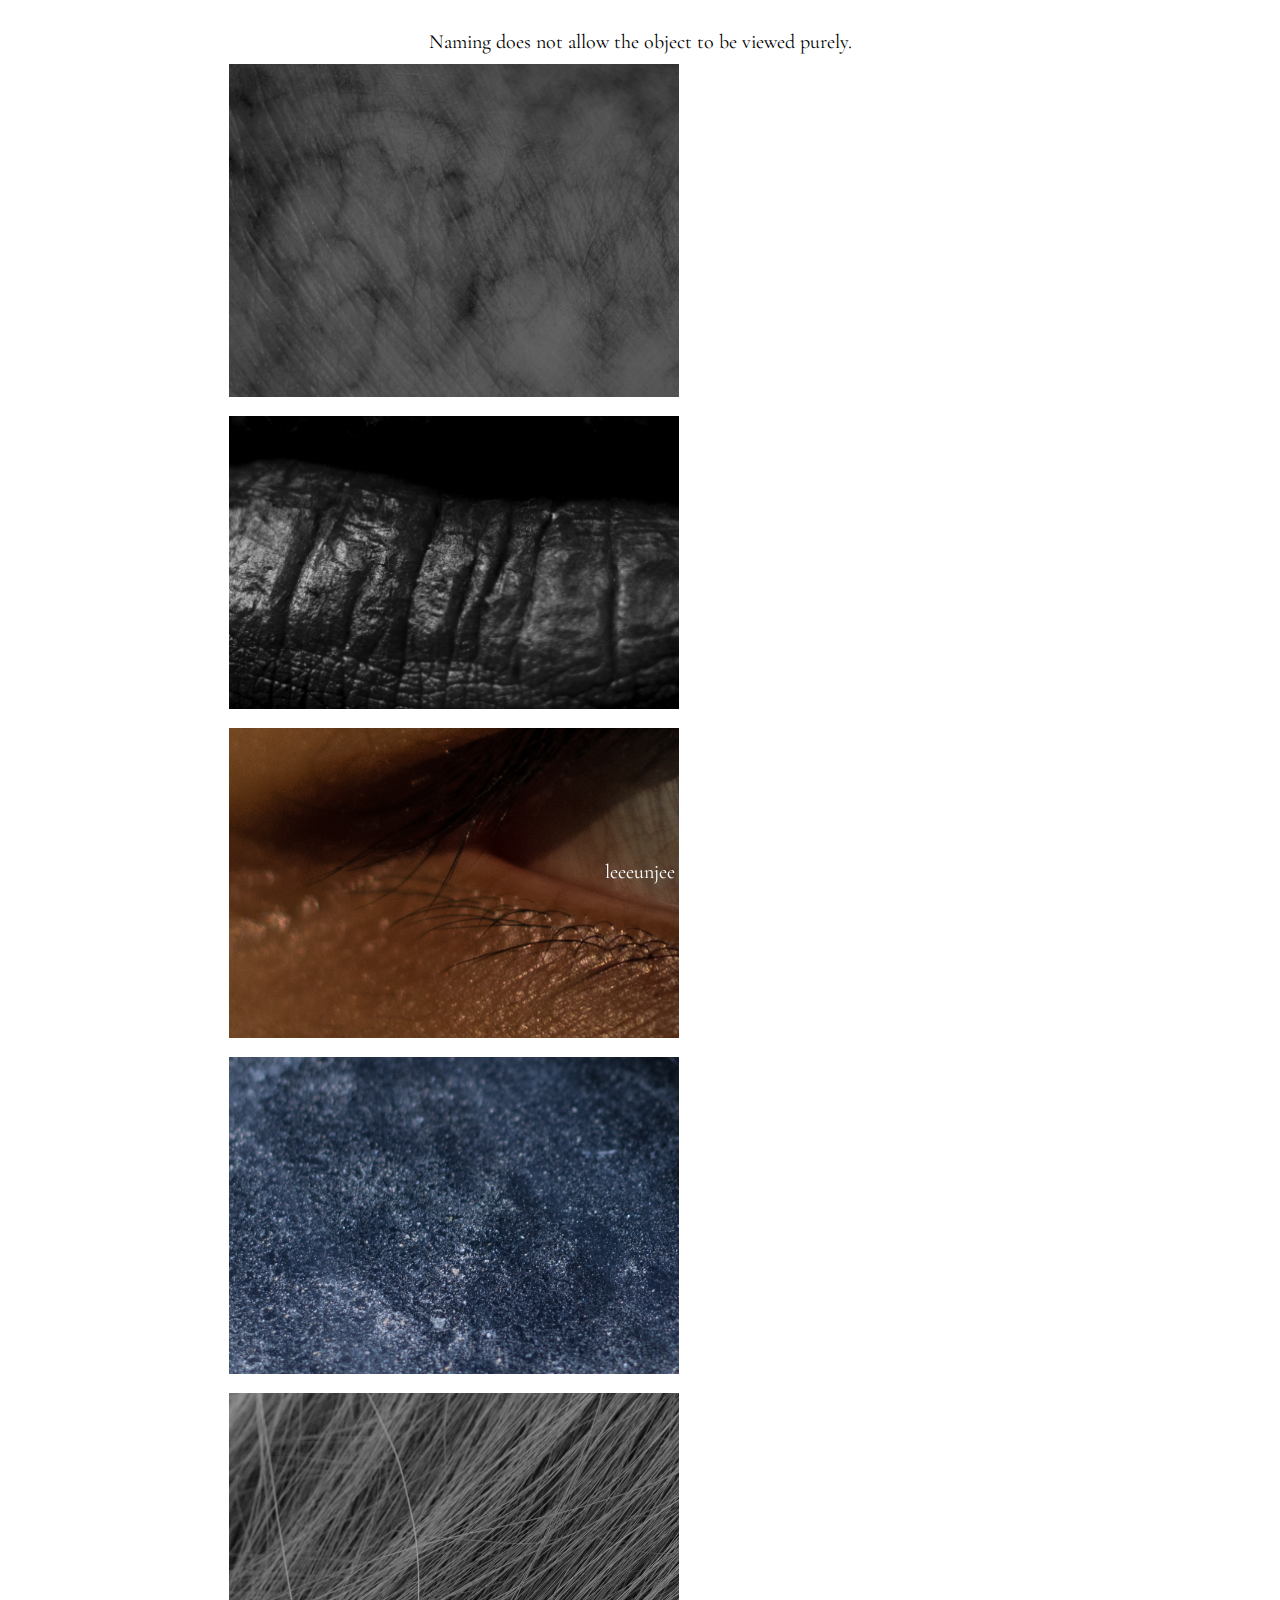
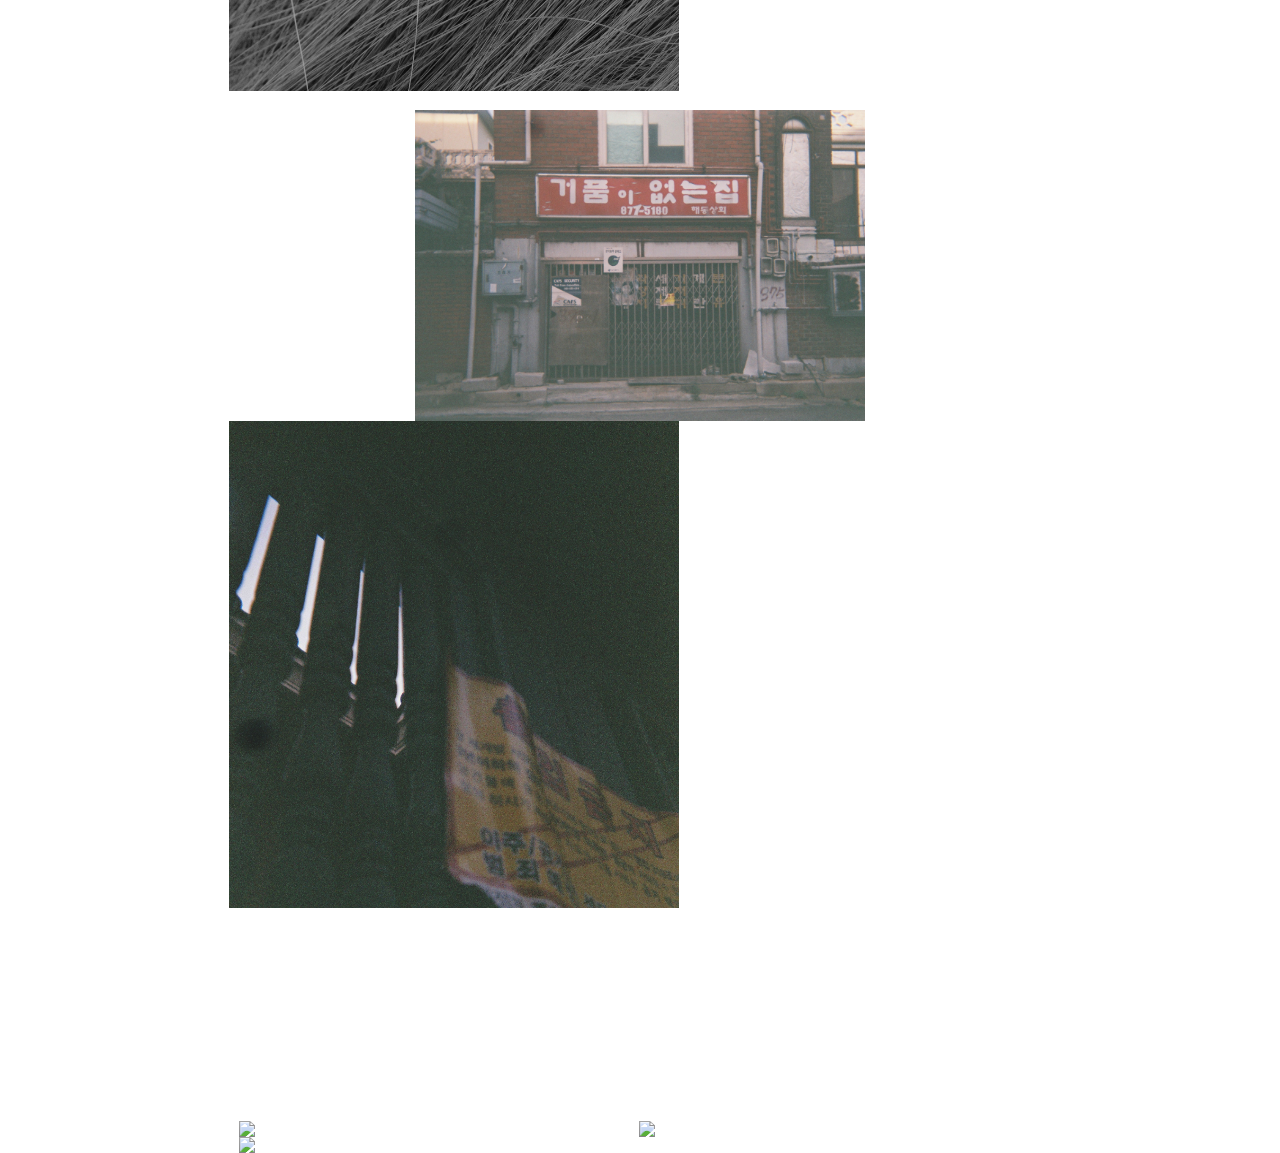
==== 1.html @ adad8733 "rename" ====
<!DOCTYPE html>
<html lang="en">

<head>
    <meta charset="UTF-8">
    <title>Document</title>
    <link rel="stylesheet" href="css/style.css">
    <link href="https://fonts.googleapis.com/css?family=Cormorant+Garamond|Julius+Sans+One&display=swap" rel="stylesheet">
    <script src="https://cdnjs.cloudflare.com/ajax/libs/jquery/3.3.1/jquery.min.js"></script>
    <script src="main.js"></script>
</head>

<body>

    <li>
        <p>Naming does not allow the object to be viewed purely.</p>


        <img src="photography/P_1.jpg" alt="">
        <img src="photography/P-2.jpg" alt="">
        <img src="photography/P_3.jpg" alt="">
        <img src="photography/P_4.jpg" alt="">
        <img src="photography/P_5.jpg" alt="">
        <div class="wrap">
            <img class="target" src="photography/000026.JPG" data-zoom="3" alt="">
        </div>
        <img src="photography/000019.jpg" alt="">
        <img src="photography/000014.jpg" alt="">
        <img src="photography/000013.jpg" alt="">

        <!--
                
            
-->
        <div class="tree">
            <img style="float:left; width:400px;" src="photography/_MG_6500.jpg">
            <img style="float:left; width:400px;" src="photography/_MG_6867.jpg">
            <img style="float:left; width:400px;" src="photography/_MG_6851.jpg">
            <img style="float:left; width:400px;" src="photography/_MG_65031.jpg" alt="">
        </div>
    </li>
    <div class="background">
        <p>
            leeeunjee
        </p>
    </div>



</body></html>
---- css/style.css ----
* {
    margin: 0 auto;
    padding: 0 auto;
}

body {
    font-family: 'Cormorant Garamond', serif;
width: 883px;
    

}

.first {
    background-image:url(../photography/_MG_7563.jpg);
    background-repeat: no-repeat;
    background-size:contain;
    background-position: right;
    font-size: 80px;
    color: black;
    font-family: 'Lato', sans-serif;
}

p {
    font-size: 20px;
    font-family: 'Cormorant Garamond', serif;
    text-align: center;
    margin: 10px;


}

h1 {
    z-index: 2;
    font-size: 80px;
    font-family: 'Lato', sans-serif;
    margin: 30px;
}

ul {
    z-index: 2;
    font-family: 'Julius Sans One', sans-serif;
    font-size: 20px;
    /*    text-decoration: none;*/

}

li {
    font-size: 80px;
    z-index: 2;
    margin: 30px;
    font-family: 'Lato', sans-serif;

    list-style: none;


}

img,
iframe {
    display: inline-block;
    width: 450px;
}

/* 감싸는 div */
.wrap {
    position: relative;
    width: 500px;
/*    margin: 0 auto;*/
}
/* 확대될 타겟이미지*/
.target {
    display: block;
}
/* 돋보기 */
.magnifier {
    width: 150px;
    height: 150px;
    position: absolute;
    border-radius: 100%;
    box-shadow: 0 0 0 3px rgba(255, 255, 255, 0.85), 0 0 3px 3px rgba(0, 0, 0, 0.25);
    display: none;
}

h1{
  text-align: center;
}


.background {
    z-index: 3;
    position: fixed;
    /*    display: flex;*/
    bottom: 0;
    left: 0;
    right: 0;
    height: 40px;
    /*background-image: url(../photography/000014.jpg);*/
    font-size: 10px;
    text-align: center;
    color: white;


    font-family: 'Cormorant Garamond', serif;


}

.tree {
    margin: 10px;
}

.background > p {
    margin: 0px;
}

a {
    text-decoration: none;
    color: black;
    bottom: 0;
    width: 300px;
}

a:hover {
    color: white;

/*    text-decoration: line-through;*/


}
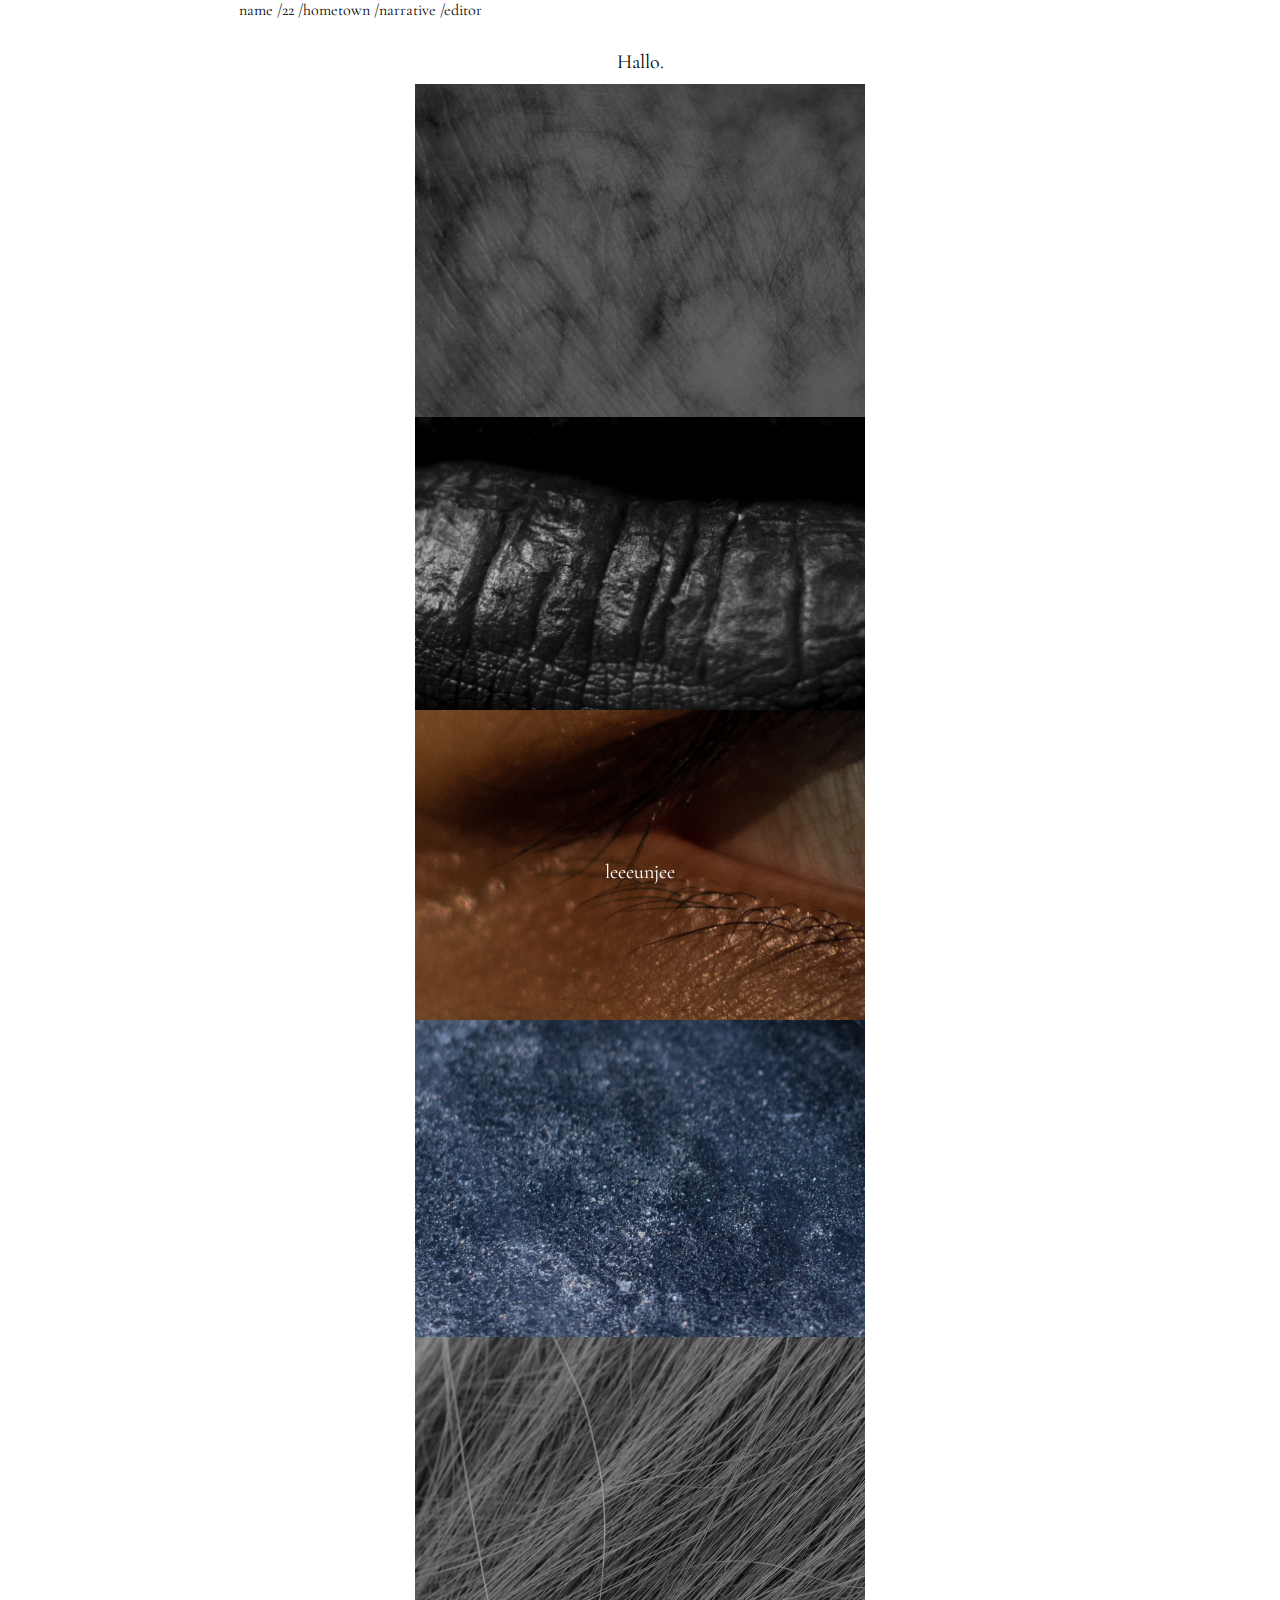
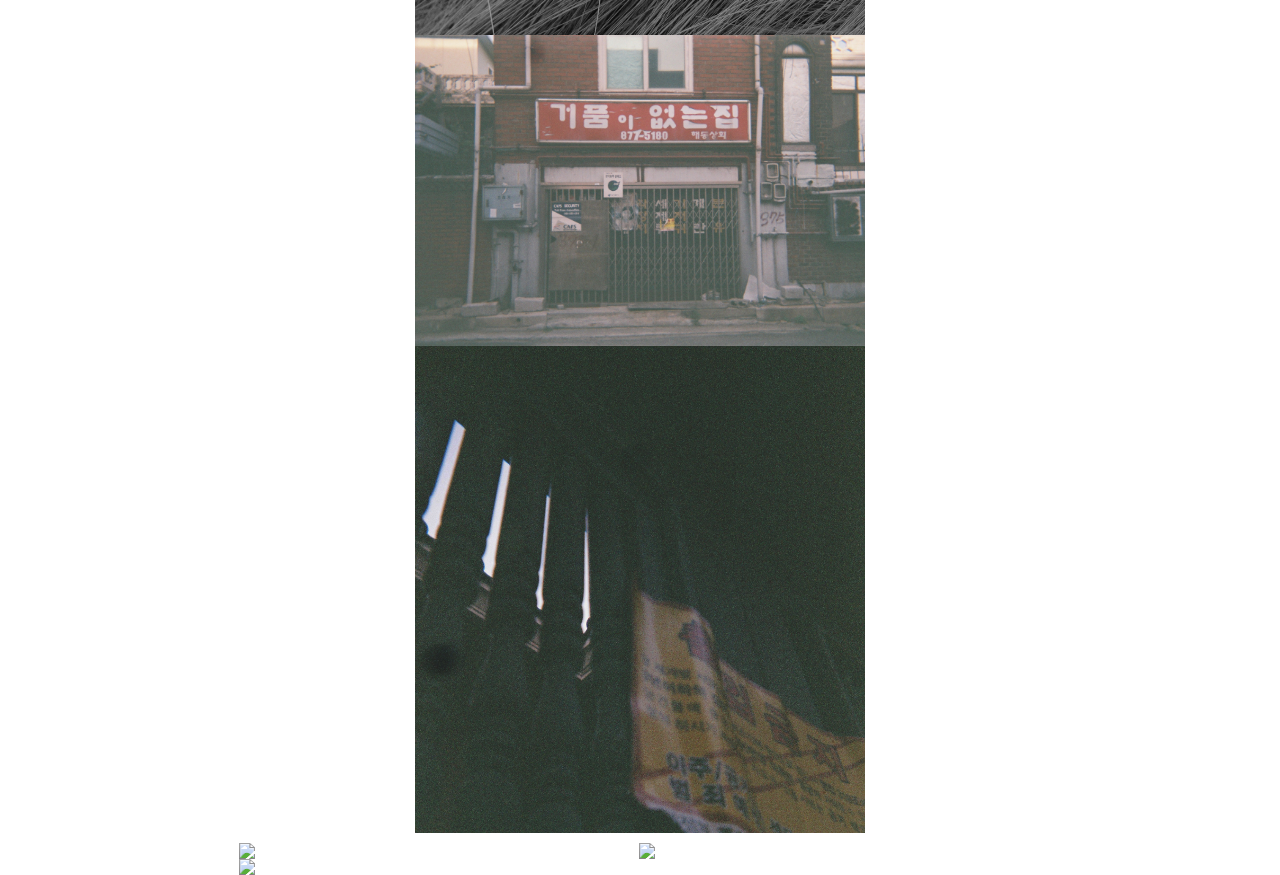
==== commit db7c5df4: "new design" ====
--- a/1.html
+++ b/1.html
@@ -8,12 +8,25 @@
     <link href="https://fonts.googleapis.com/css?family=Cormorant+Garamond|Julius+Sans+One&display=swap" rel="stylesheet">
     <script src="https://cdnjs.cloudflare.com/ajax/libs/jquery/3.3.1/jquery.min.js"></script>
     <script src="main.js"></script>
+
 </head>
 
 <body>
+    <ol>
 
+        <a href="Name/name.html">name</a>
+
+
+
+        <a href="">/22</a>
+        <a href="hometown.html">/hometown</a>
+
+        <a href="narrative.html">/narrative</a>
+        <a href="editor.html">/editor</a>
+
+    </ol>
     <li>
-        <p>Naming does not allow the object to be viewed purely.</p>
+        <p>Hallo.</p>
 
 
         <img src="photography/P_1.jpg" alt="">
--- a/css/style.css
+++ b/css/style.css
@@ -11,13 +11,21 @@
 }
 
 .first {
-    background-image:url(../photography/_MG_7563.jpg);
-    background-repeat: no-repeat;
-    background-size:contain;
+
     background-position: right;
     font-size: 80px;
     color: black;
     font-family: 'Lato', sans-serif;
+    animation: ani 3s ease-in infinite;
+}
+@keyframes ani{
+    0%{
+    }
+    95%{
+          background-image:url(../photography/first_background.jpg);
+    background-repeat: no-repeat;
+    background-size:auto;
+    }
 }
 
 p {
@@ -30,12 +38,22 @@
 }
 
 h1 {
+    position: relative;
     z-index: 2;
-    font-size: 80px;
+                font-size: 80px;
     font-family: 'Lato', sans-serif;
     margin: 30px;
+    animation: hani 0.8s ease-in;
 }
+@keyframes hani{
+    0%{
+        font-size: 30px;
+    }
+    100%{
+            font-size: 80px;
 
+    }
+}
 ul {
     z-index: 2;
     font-family: 'Julius Sans One', sans-serif;
@@ -54,24 +72,32 @@
 
 
 }
+ol{
+    text-align: left;
+}
 
 img,
 iframe {
-    display: inline-block;
+    display:block;
     width: 450px;
 }
 
 /* 감싸는 div */
+/*
 .wrap {
     position: relative;
     width: 500px;
+*/
 /*    margin: 0 auto;*/
+/*
 }
-/* 확대될 타겟이미지*/
+ 확대될 타겟이미지
 .target {
     display: block;
 }
+*/
 /* 돋보기 */
+/*
 .magnifier {
     width: 150px;
     height: 150px;
@@ -80,6 +106,7 @@
     box-shadow: 0 0 0 3px rgba(255, 255, 255, 0.85), 0 0 3px 3px rgba(0, 0, 0, 0.25);
     display: none;
 }
+*/
 
 h1{
   text-align: center;
